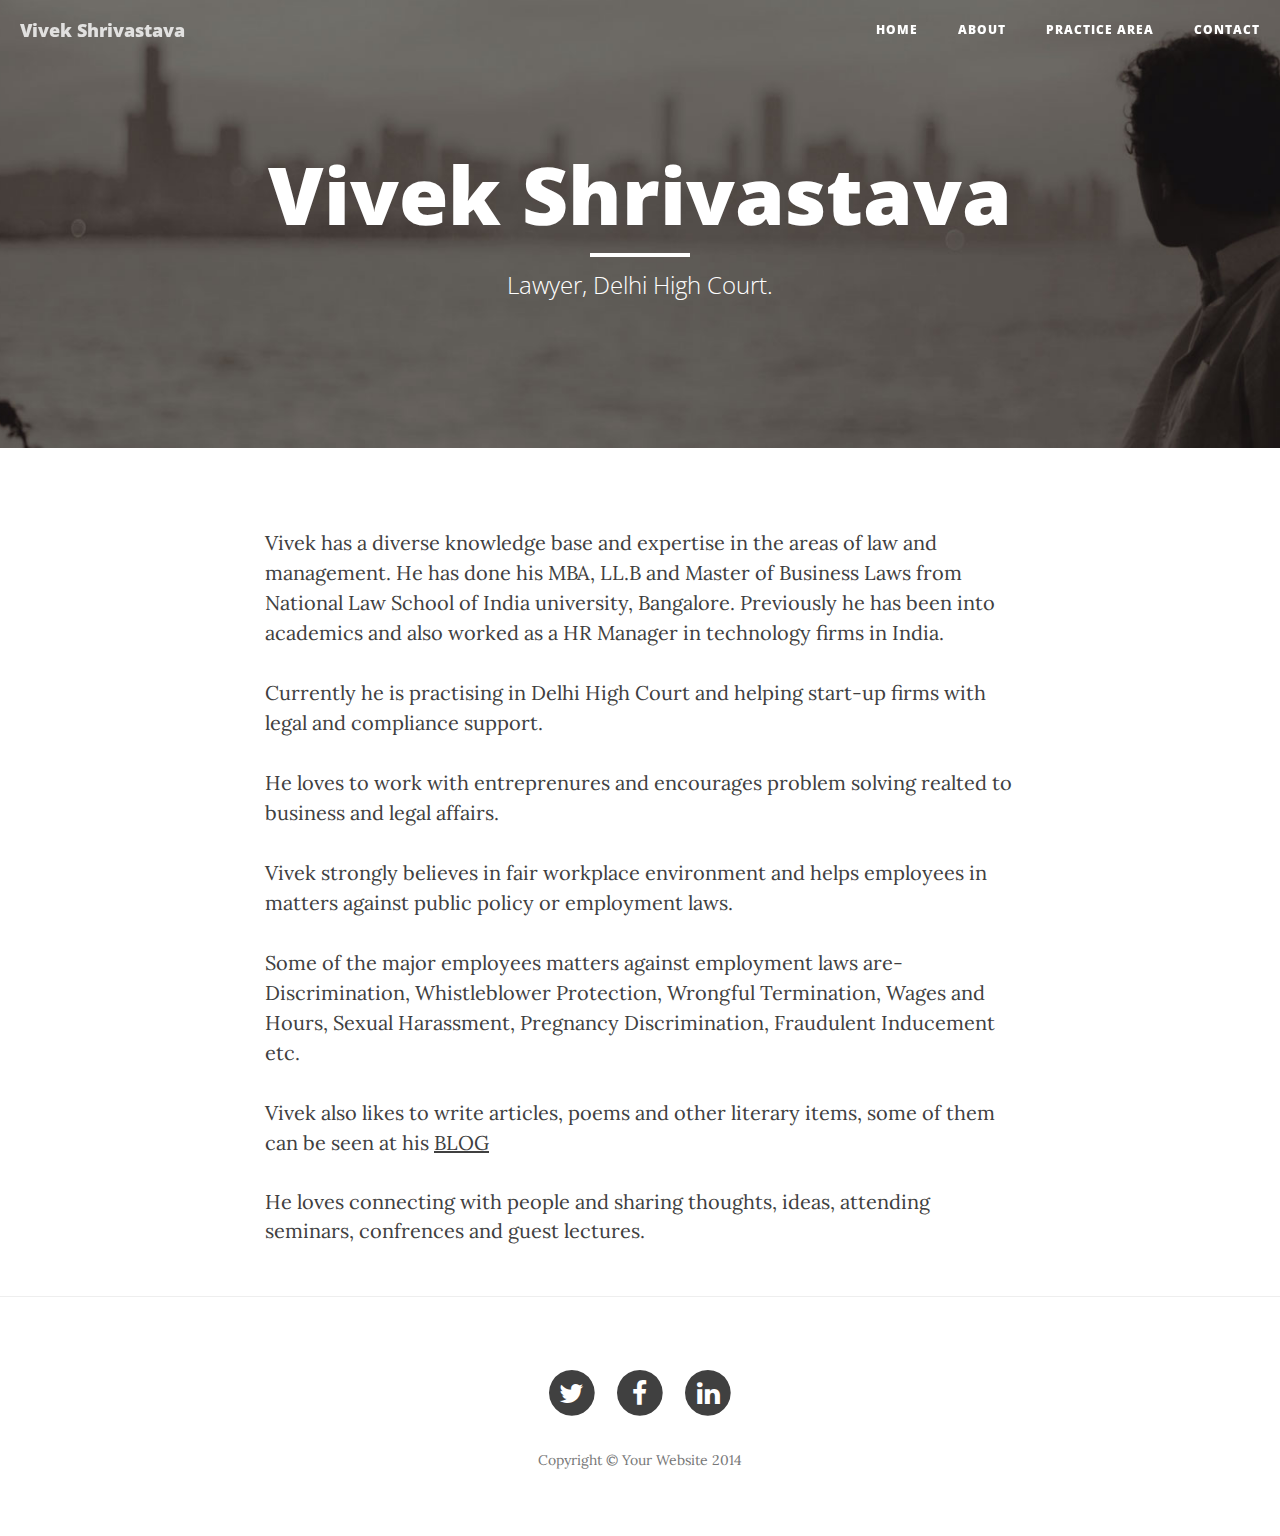
==== about.html @ ad6b2d39 "Update about.html" ====
<!DOCTYPE html>
<html lang="en">

<head>

    <meta charset="utf-8">
    <meta http-equiv="X-UA-Compatible" content="IE=edge">
    <meta name="viewport" content="width=device-width, initial-scale=1">
    <meta name="description" content="">
    <meta name="author" content="">

    <title>About Vivek</title>

    <!-- Bootstrap Core CSS -->
    <link href="css/bootstrap.min.css" rel="stylesheet">

    <!-- Custom CSS -->
    <link href="css/clean-blog.min.css" rel="stylesheet">

    <!-- Custom Fonts -->
    <link href="http://maxcdn.bootstrapcdn.com/font-awesome/4.1.0/css/font-awesome.min.css" rel="stylesheet" type="text/css">
    <link href='http://fonts.googleapis.com/css?family=Lora:400,700,400italic,700italic' rel='stylesheet' type='text/css'>
    <link href='http://fonts.googleapis.com/css?family=Open+Sans:300italic,400italic,600italic,700italic,800italic,400,300,600,700,800' rel='stylesheet' type='text/css'>

    <!-- HTML5 Shim and Respond.js IE8 support of HTML5 elements and media queries -->
    <!-- WARNING: Respond.js doesn't work if you view the page via file:// -->
    <!--[if lt IE 9]>
        <script src="https://oss.maxcdn.com/libs/html5shiv/3.7.0/html5shiv.js"></script>
        <script src="https://oss.maxcdn.com/libs/respond.js/1.4.2/respond.min.js"></script>
    <![endif]-->

</head>

<body>

    <!-- Navigation -->
    <nav class="navbar navbar-default navbar-custom navbar-fixed-top">
        <div class="container-fluid">
            <!-- Brand and toggle get grouped for better mobile display -->
            <div class="navbar-header page-scroll">
                <button type="button" class="navbar-toggle" data-toggle="collapse" data-target="#bs-example-navbar-collapse-1">
                    <span class="sr-only">Toggle navigation</span>
                    <span class="icon-bar"></span>
                    <span class="icon-bar"></span>
                    <span class="icon-bar"></span>
                </button>
                <a class="navbar-brand" href="index.html">Vivek Shrivastava</a>
            </div>

            <!-- Collect the nav links, forms, and other content for toggling -->
            <div class="collapse navbar-collapse" id="bs-example-navbar-collapse-1">
                <ul class="nav navbar-nav navbar-right">
                    <li>
                        <a href="index.html">Home</a>
                    </li>
                    <li>
                        <a href="about.html">About</a>
                    </li>
                    <li>
                        <a href="post.html">Practice Area</a>
                    </li>
                    <li>
                        <a href="contact.html">Contact</a>
                    </li>
                </ul>
            </div>
            <!-- /.navbar-collapse -->
        </div>
        <!-- /.container -->
    </nav>

    <!-- Page Header -->
    <!-- Set your background image for this header on the line below. -->
    <header class="intro-header" style="background-image: url('img/about-bg.jpg')">
        <div class="container">
            <div class="row">
                <div class="col-lg-8 col-lg-offset-2 col-md-10 col-md-offset-1">
                    <div class="page-heading">
                        <h1>Vivek Shrivastava</h1>
                        <hr class="small">
                        <span class="subheading">Lawyer, Delhi High Court.</span>
                    </div>
                </div>
            </div>
        </div>
    </header>

    <!-- Main Content -->
    <div class="container">
        <div class="row">
            <div class="col-lg-8 col-lg-offset-2 col-md-10 col-md-offset-1">
                <p>Vivek has a diverse knowledge base and expertise in the areas of law and management. He has done his MBA, LL.B and Master of Business Laws from National Law School of India university, Bangalore. Previously he has been into academics and also worked as a HR Manager in technology firms in India.</p>
                <p>Currently he is practising in Delhi High Court and helping start-up firms with legal and compliance support.</p>
                <p>He loves to work with entreprenures and encourages problem solving realted to business and legal affairs.</p>
                <p>Vivek strongly believes in fair workplace environment and helps employees in matters against public policy or employment laws.</p>
                <p>Some of the major employees matters against employment laws are- Discrimination, Whistleblower Protection, Wrongful Termination, Wages and Hours, Sexual Harassment, Pregnancy Discrimination, Fraudulent Inducement etc.</p>
                <p>Vivek also likes to write articles, poems and other literary items, some of them can be seen at his <a href="https://shrivivek.blogspot.in/">BLOG</a></p> 
                </p>He loves connecting with people and sharing thoughts, ideas, attending seminars, confrences and guest lectures.</p>
            </div>
        </div>
    </div>

    <hr>

    <!-- Footer -->
    <footer>
        <div class="container">
            <div class="row">
                <div class="col-lg-8 col-lg-offset-2 col-md-10 col-md-offset-1">
                    <ul class="list-inline text-center">
                        <li>
                            <a href="https://twitter.com/shrivivekhr">
                                <span class="fa-stack fa-lg">
                                    <i class="fa fa-circle fa-stack-2x"></i>
                                    <i class="fa fa-twitter fa-stack-1x fa-inverse"></i>
                                </span>
                            </a>
                        </li>
                        <li>
                            <a href="https://www.facebook.com/shrivivekhr">
                                <span class="fa-stack fa-lg">
                                    <i class="fa fa-circle fa-stack-2x"></i>
                                    <i class="fa fa-facebook fa-stack-1x fa-inverse"></i>
                                </span>
                            </a>
                        </li>
                        <li>
                            <a href="https://www.linkedin.com/in/vivekshrivastavahr/">
                                <span class="fa-stack fa-lg">
                                    <i class="fa fa-circle fa-stack-2x"></i>
                                    <i class="fa fa-linkedin fa-stack-1x fa-inverse"></i>
                                </span>
                            </a>
                        </li>
                    </ul>
                    <p class="copyright text-muted">Copyright &copy; Your Website 2014</p>
                </div>
            </div>
        </div>
    </footer>

    <!-- jQuery -->
    <script src="js/jquery.js"></script>

    <!-- Bootstrap Core JavaScript -->
    <script src="js/bootstrap.min.js"></script>

    <!-- Custom Theme JavaScript -->
    <script src="js/clean-blog.min.js"></script>

</body>

</html>
---- css/clean-blog.min.css ----
/*!
 * Clean Blog v1.0.0 (http://startbootstrap.com)
 * Copyright 2014 Start Bootstrap
 * Licensed under Apache 2.0 (https://github.com/IronSummitMedia/startbootstrap/blob/gh-pages/LICENSE)
 */

body{font-family:Lora,'Times New Roman',serif;font-size:20px;color:#404040}p{line-height:1.5;margin:30px 0}p a{text-decoration:underline}h1,h2,h3,h4,h5,h6{font-family:'Open Sans','Helvetica Neue',Helvetica,Arial,sans-serif;font-weight:800}a{color:#404040}a:hover,a:focus{color:#0085a1}a img:hover,a img:focus{cursor:zoom-in}blockquote{color:gray;font-style:italic}hr.small{max-width:100px;margin:15px auto;border-width:4px;border-color:#fff}.navbar-custom{position:absolute;top:0;left:0;width:100%;z-index:3;font-family:'Open Sans','Helvetica Neue',Helvetica,Arial,sans-serif}.navbar-custom .navbar-brand{font-weight:800}.navbar-custom .nav li a{text-transform:uppercase;font-size:12px;font-weight:800;letter-spacing:1px}@media only screen and (min-width:768px){.navbar-custom{background:0 0;border-bottom:1px solid transparent}.navbar-custom .navbar-brand{color:#fff;padding:20px}.navbar-custom .navbar-brand:hover,.navbar-custom .navbar-brand:focus{color:rgba(255,255,255,.8)}.navbar-custom .nav li a{color:#fff;padding:20px}.navbar-custom .nav li a:hover,.navbar-custom .nav li a:focus{color:rgba(255,255,255,.8)}}@media only screen and (min-width:1170px){.navbar-custom{-webkit-transition:background-color .3s;-moz-transition:background-color .3s;transition:background-color .3s;-webkit-transform:translate3d(0,0,0);-moz-transform:translate3d(0,0,0);-ms-transform:translate3d(0,0,0);-o-transform:translate3d(0,0,0);transform:translate3d(0,0,0);-webkit-backface-visibility:hidden;backface-visibility:hidden}.navbar-custom.is-fixed{position:fixed;top:-61px;background-color:rgba(255,255,255,.9);border-bottom:1px solid #f2f2f2;-webkit-transition:-webkit-transform .3s;-moz-transition:-moz-transform .3s;transition:transform .3s}.navbar-custom.is-fixed .navbar-brand{color:#404040}.navbar-custom.is-fixed .navbar-brand:hover,.navbar-custom.is-fixed .navbar-brand:focus{color:#0085a1}.navbar-custom.is-fixed .nav li a{color:#404040}.navbar-custom.is-fixed .nav li a:hover,.navbar-custom.is-fixed .nav li a:focus{color:#0085a1}.navbar-custom.is-visible{-webkit-transform:translate3d(0,100%,0);-moz-transform:translate3d(0,100%,0);-ms-transform:translate3d(0,100%,0);-o-transform:translate3d(0,100%,0);transform:translate3d(0,100%,0)}}.intro-header{background-color:gray;background:no-repeat center center;background-attachment:scroll;-webkit-background-size:cover;-moz-background-size:cover;background-size:cover;-o-background-size:cover;margin-bottom:50px}.intro-header .site-heading,.intro-header .post-heading,.intro-header .page-heading{padding:100px 0 50px;color:#fff}@media only screen and (min-width:768px){.intro-header .site-heading,.intro-header .post-heading,.intro-header .page-heading{padding:150px 0}}.intro-header .site-heading,.intro-header .page-heading{text-align:center}.intro-header .site-heading h1,.intro-header .page-heading h1{margin-top:0;font-size:50px}.intro-header .site-heading .subheading,.intro-header .page-heading .subheading{font-size:24px;line-height:1.1;display:block;font-family:'Open Sans','Helvetica Neue',Helvetica,Arial,sans-serif;font-weight:300;margin:10px 0 0}@media only screen and (min-width:768px){.intro-header .site-heading h1,.intro-header .page-heading h1{font-size:80px}}.intro-header .post-heading h1{font-size:35px}.intro-header .post-heading .subheading,.intro-header .post-heading .meta{line-height:1.1;display:block}.intro-header .post-heading .subheading{font-family:'Open Sans','Helvetica Neue',Helvetica,Arial,sans-serif;font-size:24px;margin:10px 0 30px;font-weight:600}.intro-header .post-heading .meta{font-family:Lora,'Times New Roman',serif;font-style:italic;font-weight:300;font-size:20px}.intro-header .post-heading .meta a{color:#fff}@media only screen and (min-width:768px){.intro-header .post-heading h1{font-size:55px}.intro-header .post-heading .subheading{font-size:30px}}.post-preview>a{color:#404040}.post-preview>a:hover,.post-preview>a:focus{text-decoration:none;color:#0085a1}.post-preview>a>.post-title{font-size:30px;margin-top:30px;margin-bottom:10px}.post-preview>a>.post-subtitle{margin:0;font-weight:300;margin-bottom:10px}.post-preview>.post-meta{color:gray;font-size:18px;font-style:italic;margin-top:0}.post-preview>.post-meta>a{text-decoration:none;color:#404040}.post-preview>.post-meta>a:hover,.post-preview>.post-meta>a:focus{color:#0085a1;text-decoration:underline}@media only screen and (min-width:768px){.post-preview>a>.post-title{font-size:36px}}.section-heading{font-size:36px;margin-top:60px;font-weight:700}.caption{text-align:center;font-size:14px;padding:10px;font-style:italic;margin:0;display:block;border-bottom-right-radius:5px;border-bottom-left-radius:5px}footer{padding:50px 0 65px}footer .list-inline{margin:0;padding:0}footer .copyright{font-size:14px;text-align:center;margin-bottom:0}.floating-label-form-group{font-size:14px;position:relative;margin-bottom:0;padding-bottom:.5em;border-bottom:1px solid #eee}.floating-label-form-group input,.floating-label-form-group textarea{z-index:1;position:relative;padding-right:0;padding-left:0;border:none;border-radius:0;font-size:1.5em;background:0 0;box-shadow:none!important;resize:none}.floating-label-form-group label{display:block;z-index:0;position:relative;top:2em;margin:0;font-size:.85em;line-height:1.764705882em;vertical-align:middle;vertical-align:baseline;opacity:0;-webkit-transition:top .3s ease,opacity .3s ease;-moz-transition:top .3s ease,opacity .3s ease;-ms-transition:top .3s ease,opacity .3s ease;transition:top .3s ease,opacity .3s ease}.floating-label-form-group::not(:first-child){padding-left:14px;border-left:1px solid #eee}.floating-label-form-group-with-value label{top:0;opacity:1}.floating-label-form-group-with-focus label{color:#0085a1}form .row:first-child .floating-label-form-group{border-top:1px solid #eee}.btn{font-family:'Open Sans','Helvetica Neue',Helvetica,Arial,sans-serif;text-transform:uppercase;font-size:14px;font-weight:800;letter-spacing:1px;border-radius:0;padding:15px 25px}.btn-lg{font-size:16px;padding:25px 35px}.btn-default:hover,.btn-default:focus{background-color:#0085a1;border:1px solid #0085a1;color:#fff}.pager{margin:20px 0 0}.pager li>a,.pager li>span{font-family:'Open Sans','Helvetica Neue',Helvetica,Arial,sans-serif;text-transform:uppercase;font-size:14px;font-weight:800;letter-spacing:1px;padding:15px 25px;background-color:#fff;border-radius:0}.pager li>a:hover,.pager li>a:focus{color:#fff;background-color:#0085a1;border:1px solid #0085a1}.pager .disabled>a,.pager .disabled>a:hover,.pager .disabled>a:focus,.pager .disabled>span{color:gray;background-color:#404040;cursor:not-allowed}::-moz-selection{color:#fff;text-shadow:none;background:#0085a1}::selection{color:#fff;text-shadow:none;background:#0085a1}img::selection{color:#fff;background:0 0}img::-moz-selection{color:#fff;background:0 0}body{webkit-tap-highlight-color:#0085a1}
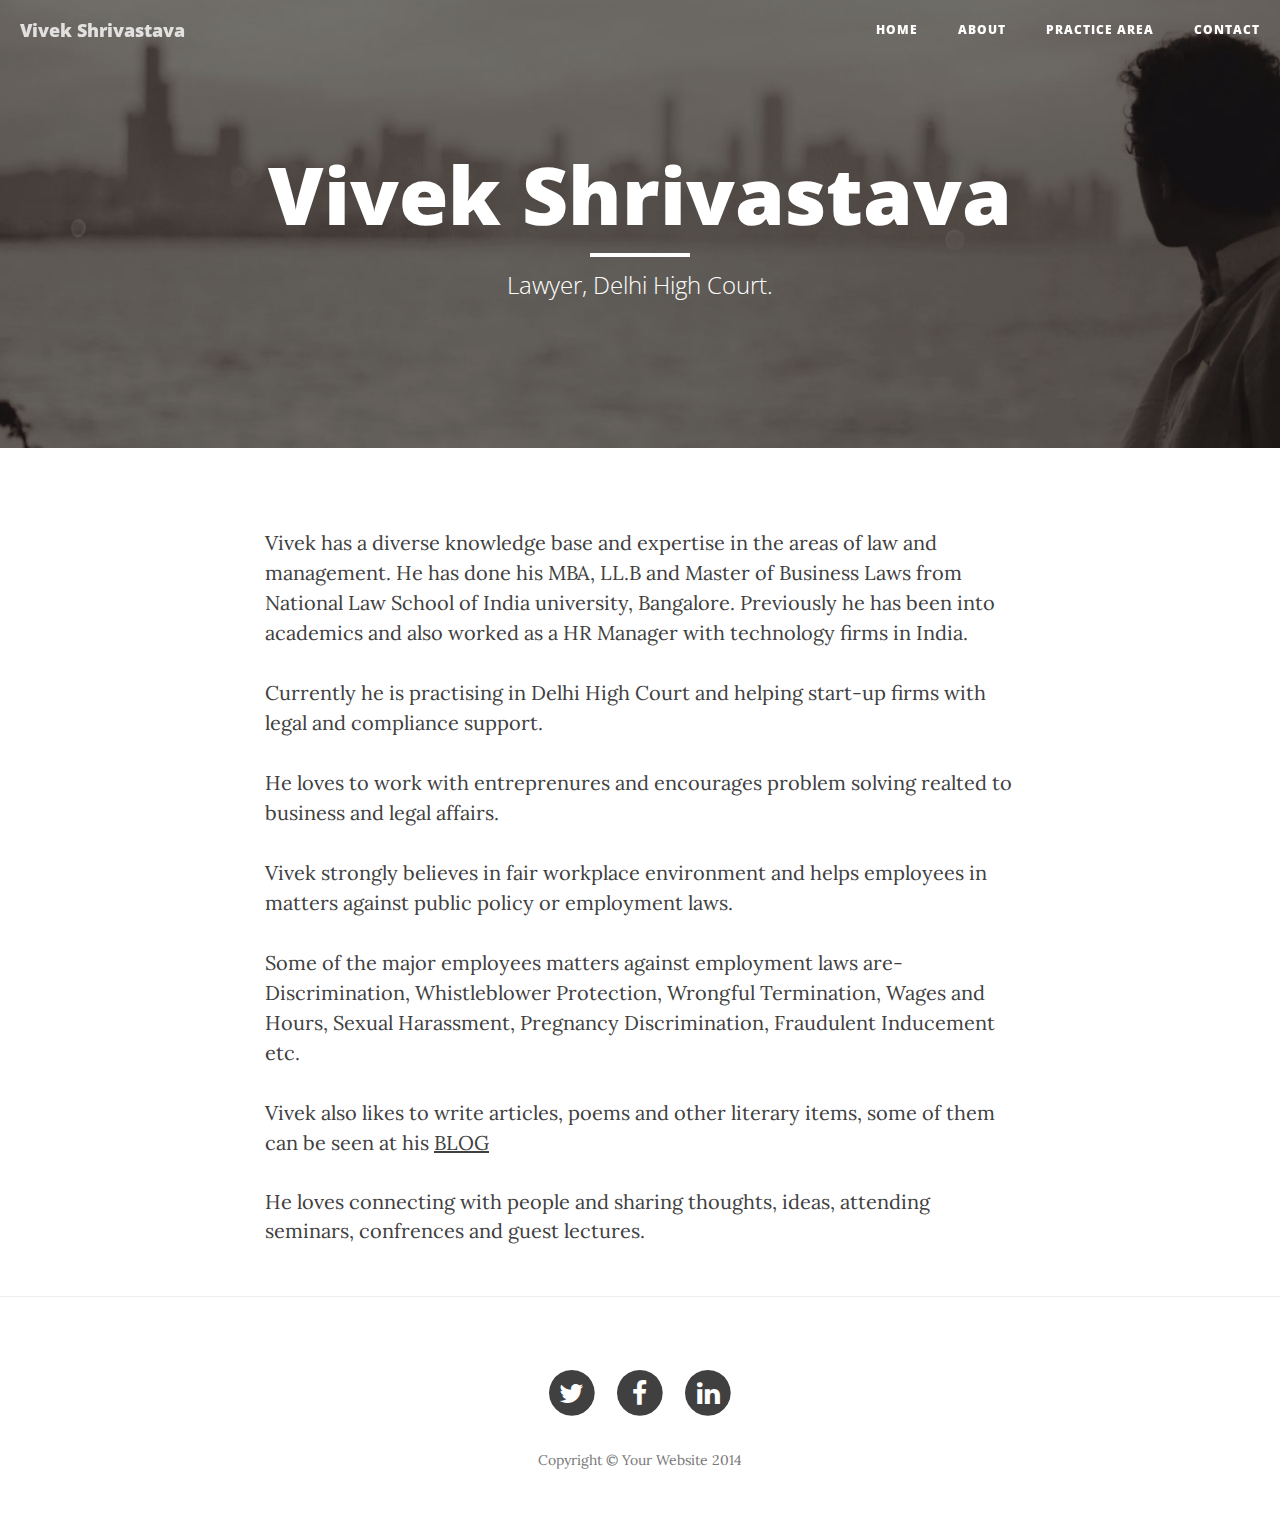
==== commit d5413310: "Update about.html" ====
--- a/about.html
+++ b/about.html
@@ -89,7 +89,7 @@
     <div class="container">
         <div class="row">
             <div class="col-lg-8 col-lg-offset-2 col-md-10 col-md-offset-1">
-                <p>Vivek has a diverse knowledge base and expertise in the areas of law and management. He has done his MBA, LL.B and Master of Business Laws from National Law School of India university, Bangalore. Previously he has been into academics and also worked as a HR Manager in technology firms in India.</p>
+                <p>Vivek has a diverse knowledge base and expertise in the areas of law and management. He has done his MBA, LL.B and Master of Business Laws from National Law School of India university, Bangalore. Previously he has been into academics and also worked as a HR Manager with technology firms in India.</p>
                 <p>Currently he is practising in Delhi High Court and helping start-up firms with legal and compliance support.</p>
                 <p>He loves to work with entreprenures and encourages problem solving realted to business and legal affairs.</p>
                 <p>Vivek strongly believes in fair workplace environment and helps employees in matters against public policy or employment laws.</p>
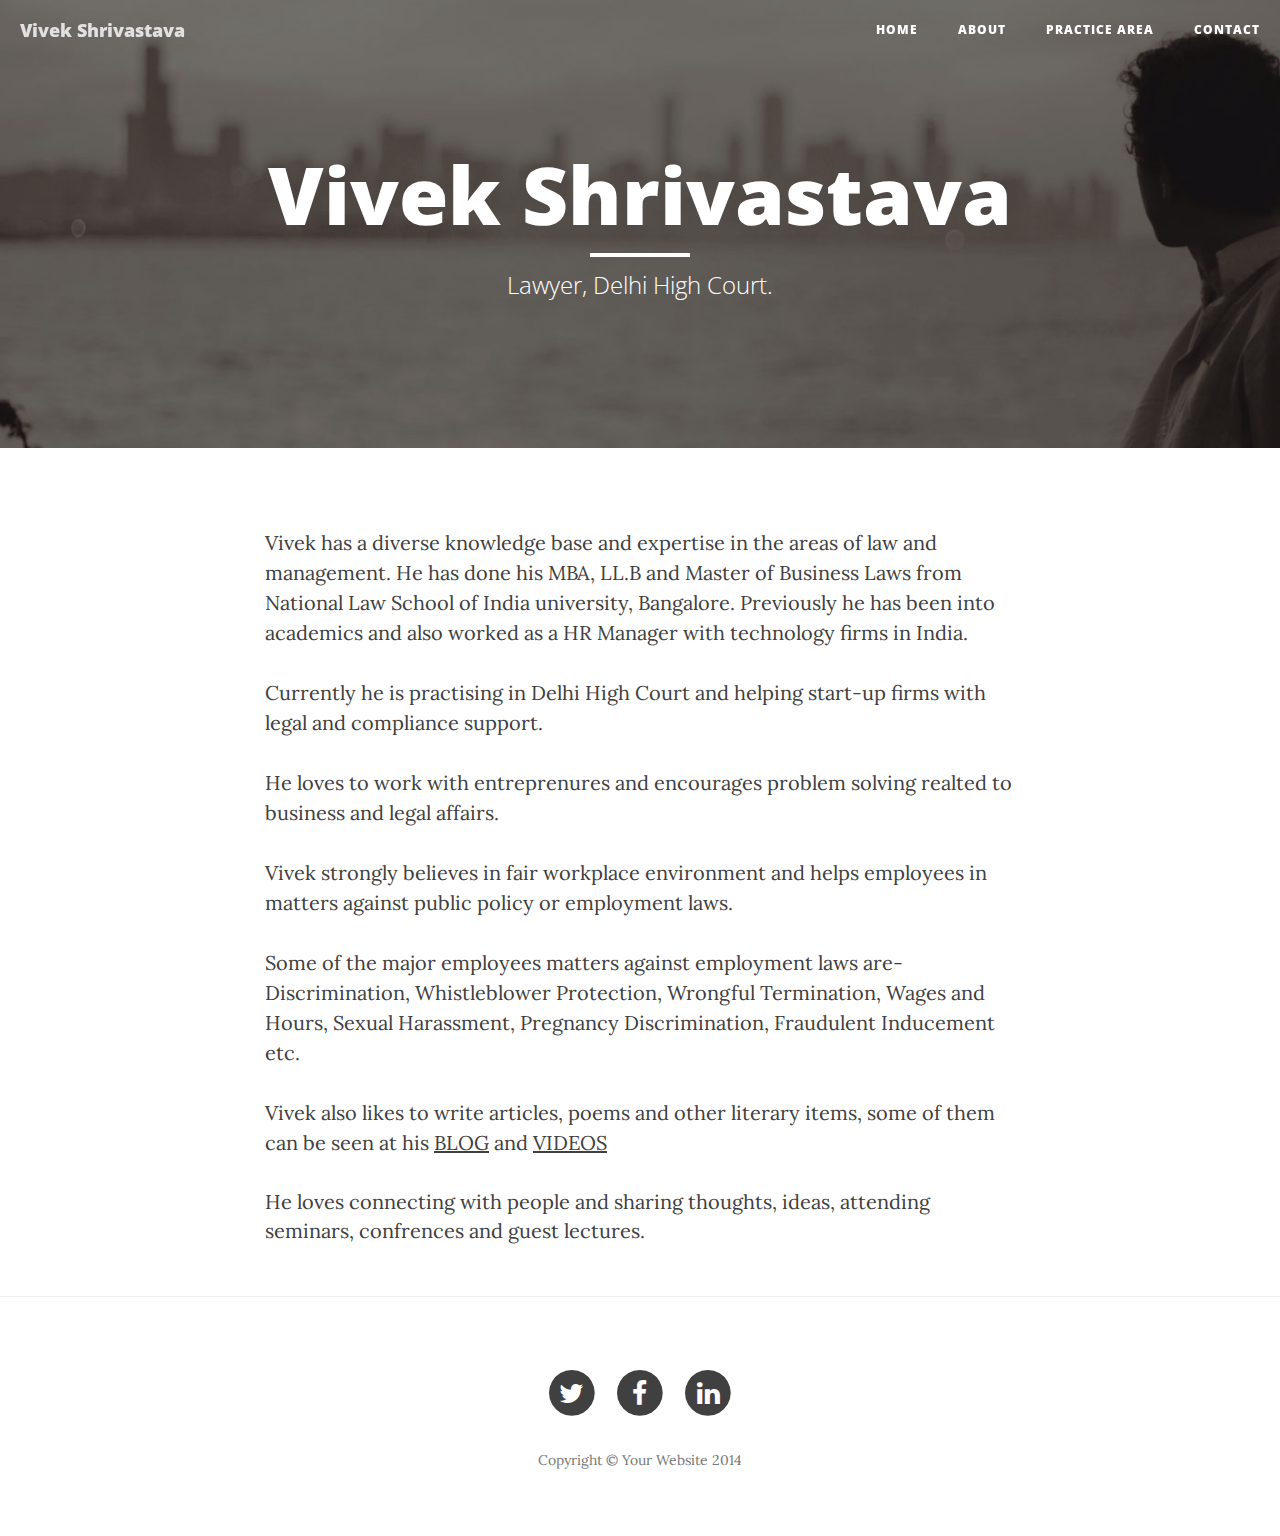
==== commit 5cb37b33: "Update about.html" ====
--- a/about.html
+++ b/about.html
@@ -94,7 +94,7 @@
                 <p>He loves to work with entreprenures and encourages problem solving realted to business and legal affairs.</p>
                 <p>Vivek strongly believes in fair workplace environment and helps employees in matters against public policy or employment laws.</p>
                 <p>Some of the major employees matters against employment laws are- Discrimination, Whistleblower Protection, Wrongful Termination, Wages and Hours, Sexual Harassment, Pregnancy Discrimination, Fraudulent Inducement etc.</p>
-                <p>Vivek also likes to write articles, poems and other literary items, some of them can be seen at his <a href="https://shrivivek.blogspot.in/">BLOG</a></p> 
+                <p>Vivek also likes to write articles, poems and other literary items, some of them can be seen at his <a href="https://vivekshrivastavahr.blogspot.in/">BLOG</a> and <a href="https://www.youtube.com/watch?v=DKPCBAlDw2A/">VIDEOS</a></p> 
                 </p>He loves connecting with people and sharing thoughts, ideas, attending seminars, confrences and guest lectures.</p>
             </div>
         </div>
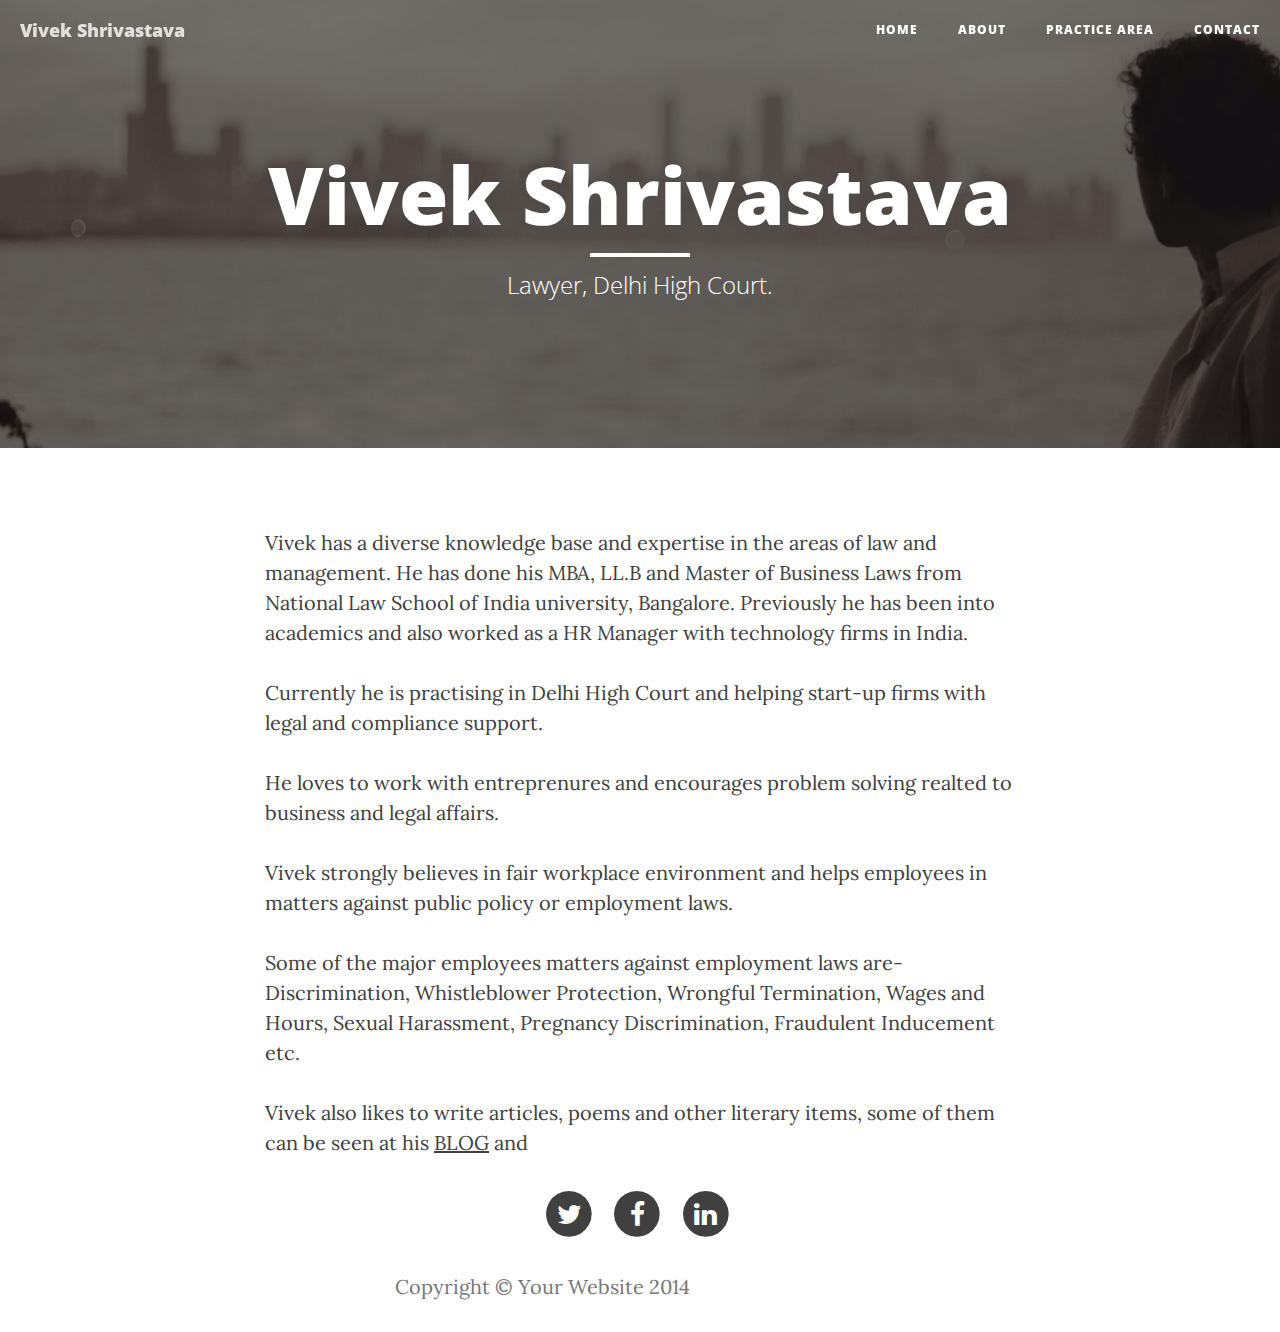
==== commit bd2233be: "Update about.html" ====
--- a/about.html
+++ b/about.html
@@ -94,7 +94,7 @@
                 <p>He loves to work with entreprenures and encourages problem solving realted to business and legal affairs.</p>
                 <p>Vivek strongly believes in fair workplace environment and helps employees in matters against public policy or employment laws.</p>
                 <p>Some of the major employees matters against employment laws are- Discrimination, Whistleblower Protection, Wrongful Termination, Wages and Hours, Sexual Harassment, Pregnancy Discrimination, Fraudulent Inducement etc.</p>
-                <p>Vivek also likes to write articles, poems and other literary items, some of them can be seen at his <a href="https://vivekshrivastavahr.blogspot.in/">BLOG</a> and <a href="https://www.youtube.com/watch?v=DKPCBAlDw2A/">VIDEOS</a></p> 
+                <p>Vivek also likes to write articles, poems and other literary items, some of them can be seen at his <a href="https://vivekshrivastavahr.blogspot.in/">BLOG</a> and <a href="https://www.youtube.com/user/mrvivekmba>VIDEOS</a></p> 
                 </p>He loves connecting with people and sharing thoughts, ideas, attending seminars, confrences and guest lectures.</p>
             </div>
         </div>
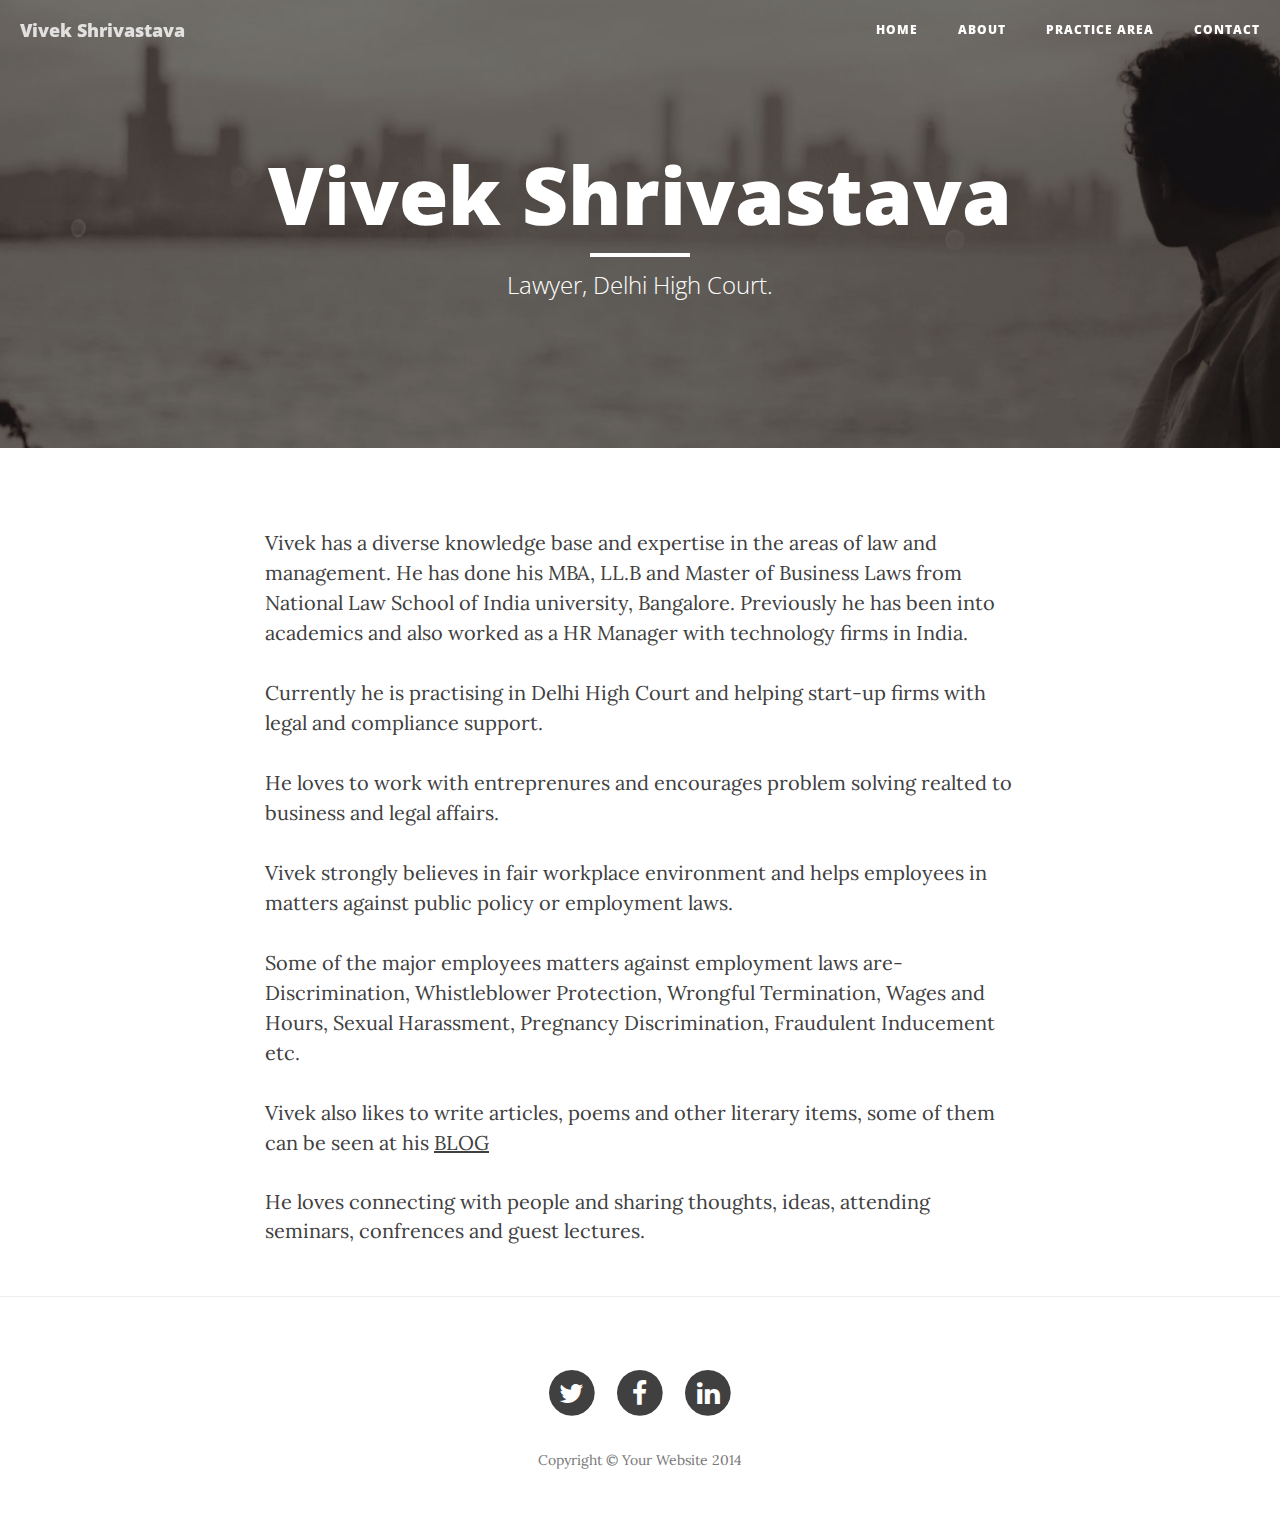
==== commit e1caf94a: "Update about.html" ====
--- a/about.html
+++ b/about.html
@@ -94,7 +94,7 @@
                 <p>He loves to work with entreprenures and encourages problem solving realted to business and legal affairs.</p>
                 <p>Vivek strongly believes in fair workplace environment and helps employees in matters against public policy or employment laws.</p>
                 <p>Some of the major employees matters against employment laws are- Discrimination, Whistleblower Protection, Wrongful Termination, Wages and Hours, Sexual Harassment, Pregnancy Discrimination, Fraudulent Inducement etc.</p>
-                <p>Vivek also likes to write articles, poems and other literary items, some of them can be seen at his <a href="https://vivekshrivastavahr.blogspot.in/">BLOG</a> and <a href="https://www.youtube.com/user/mrvivekmba>VIDEOS</a></p> 
+                <p>Vivek also likes to write articles, poems and other literary items, some of them can be seen at his <a href="https://vivekshrivastavahr.blogspot.in/">BLOG</a></p> 
                 </p>He loves connecting with people and sharing thoughts, ideas, attending seminars, confrences and guest lectures.</p>
             </div>
         </div>
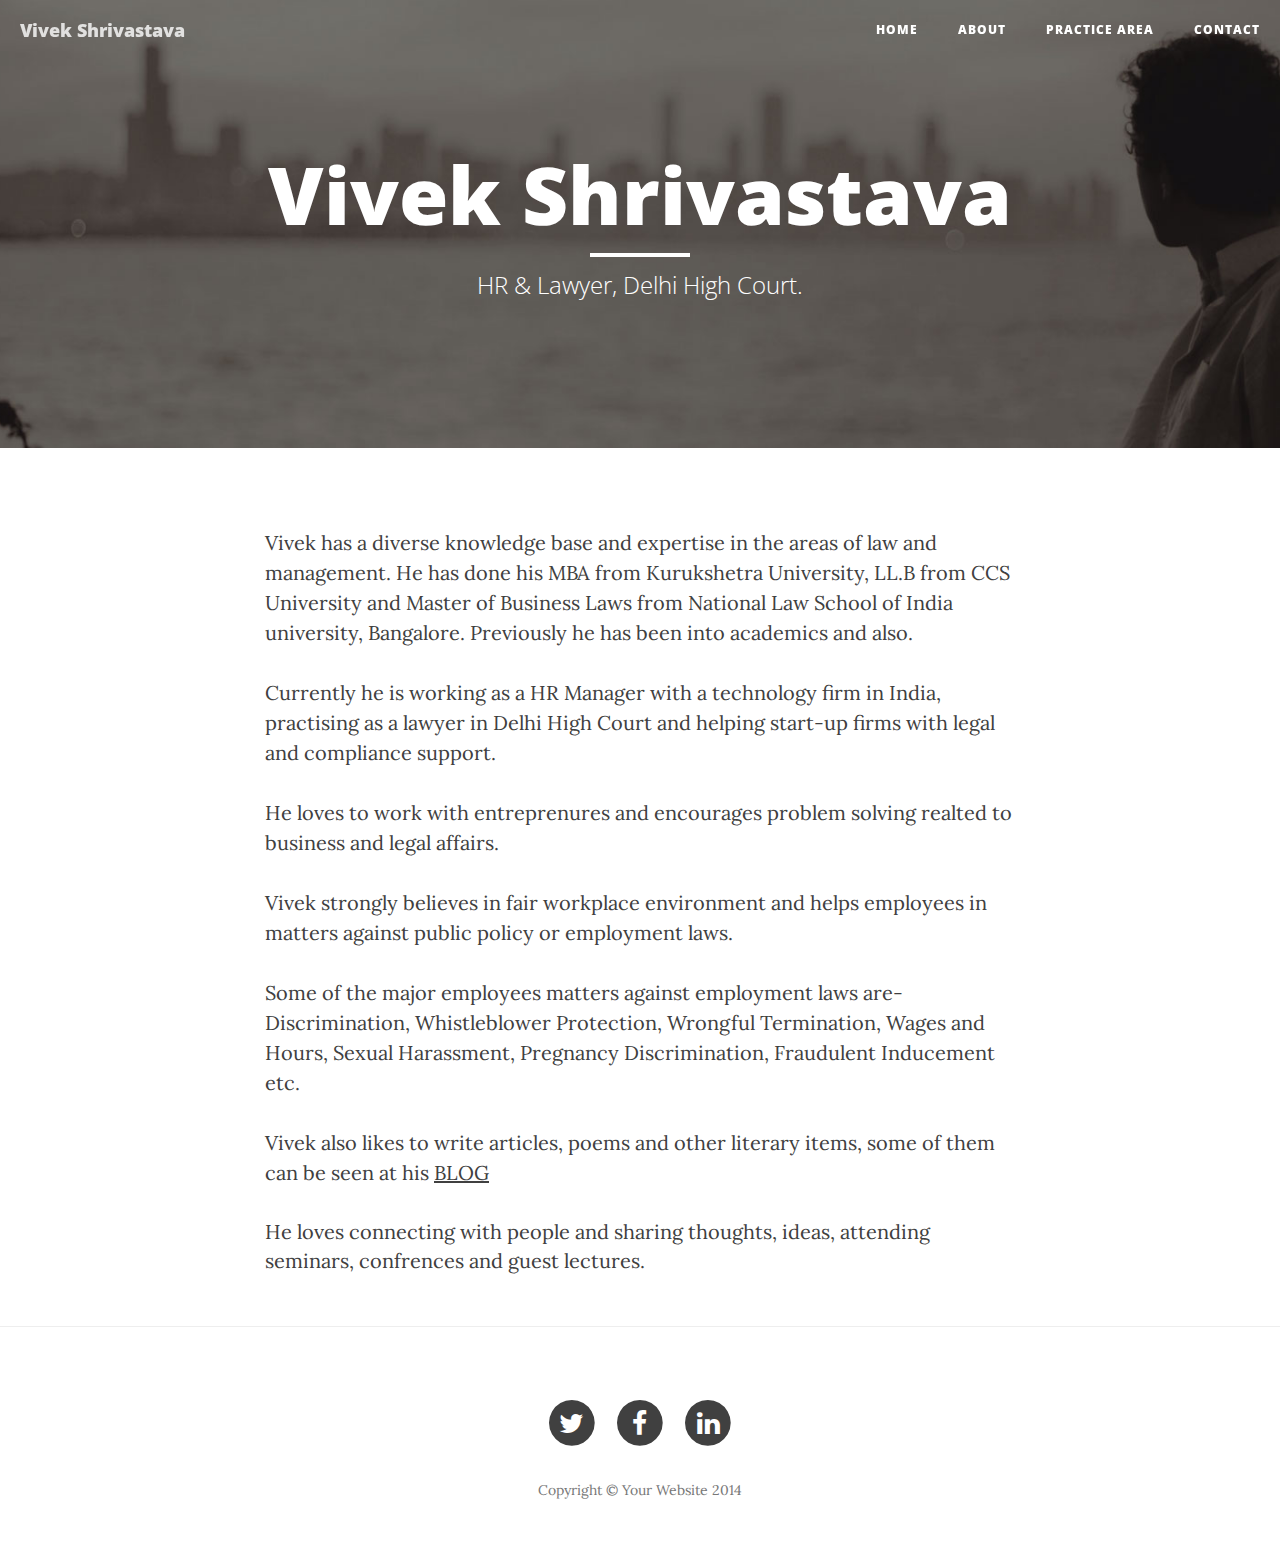
==== commit 343ed1bd: "Update about.html" ====
--- a/about.html
+++ b/about.html
@@ -78,7 +78,7 @@
                     <div class="page-heading">
                         <h1>Vivek Shrivastava</h1>
                         <hr class="small">
-                        <span class="subheading">Lawyer, Delhi High Court.</span>
+                        <span class="subheading">HR & Lawyer, Delhi High Court.</span>
                     </div>
                 </div>
             </div>
@@ -89,8 +89,8 @@
     <div class="container">
         <div class="row">
             <div class="col-lg-8 col-lg-offset-2 col-md-10 col-md-offset-1">
-                <p>Vivek has a diverse knowledge base and expertise in the areas of law and management. He has done his MBA, LL.B and Master of Business Laws from National Law School of India university, Bangalore. Previously he has been into academics and also worked as a HR Manager with technology firms in India.</p>
-                <p>Currently he is practising in Delhi High Court and helping start-up firms with legal and compliance support.</p>
+                <p>Vivek has a diverse knowledge base and expertise in the areas of law and management. He has done his MBA from Kurukshetra University, LL.B from CCS University and Master of Business Laws from National Law School of India university, Bangalore. Previously he has been into academics and also.</p>
+                <p>Currently he is working as a HR Manager with a technology firm in India, practising as a lawyer in Delhi High Court and helping start-up firms with legal and compliance support.</p>
                 <p>He loves to work with entreprenures and encourages problem solving realted to business and legal affairs.</p>
                 <p>Vivek strongly believes in fair workplace environment and helps employees in matters against public policy or employment laws.</p>
                 <p>Some of the major employees matters against employment laws are- Discrimination, Whistleblower Protection, Wrongful Termination, Wages and Hours, Sexual Harassment, Pregnancy Discrimination, Fraudulent Inducement etc.</p>
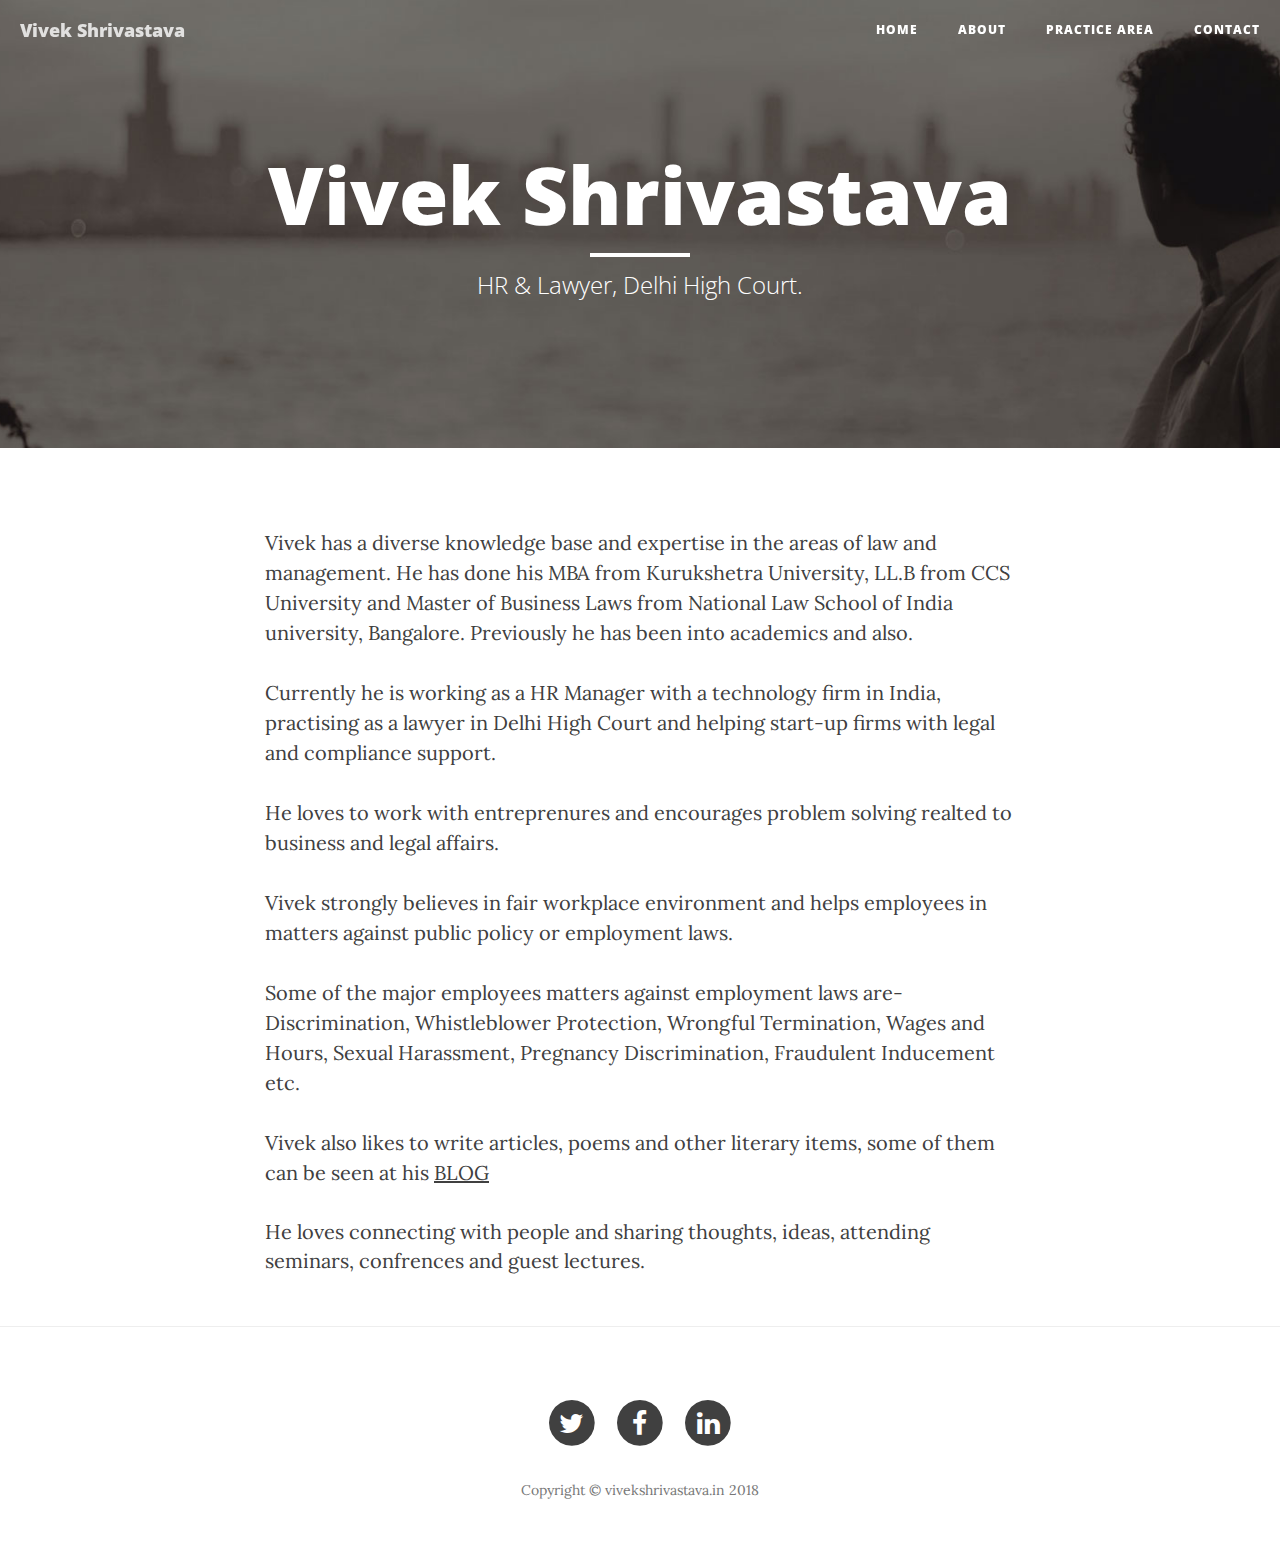
==== commit bbbbfd39: "Update about.html" ====
--- a/about.html
+++ b/about.html
@@ -133,7 +133,7 @@
                             </a>
                         </li>
                     </ul>
-                    <p class="copyright text-muted">Copyright &copy; Your Website 2014</p>
+                    <p class="copyright text-muted">Copyright &copy; vivekshrivastava.in 2018</p>
                 </div>
             </div>
         </div>
